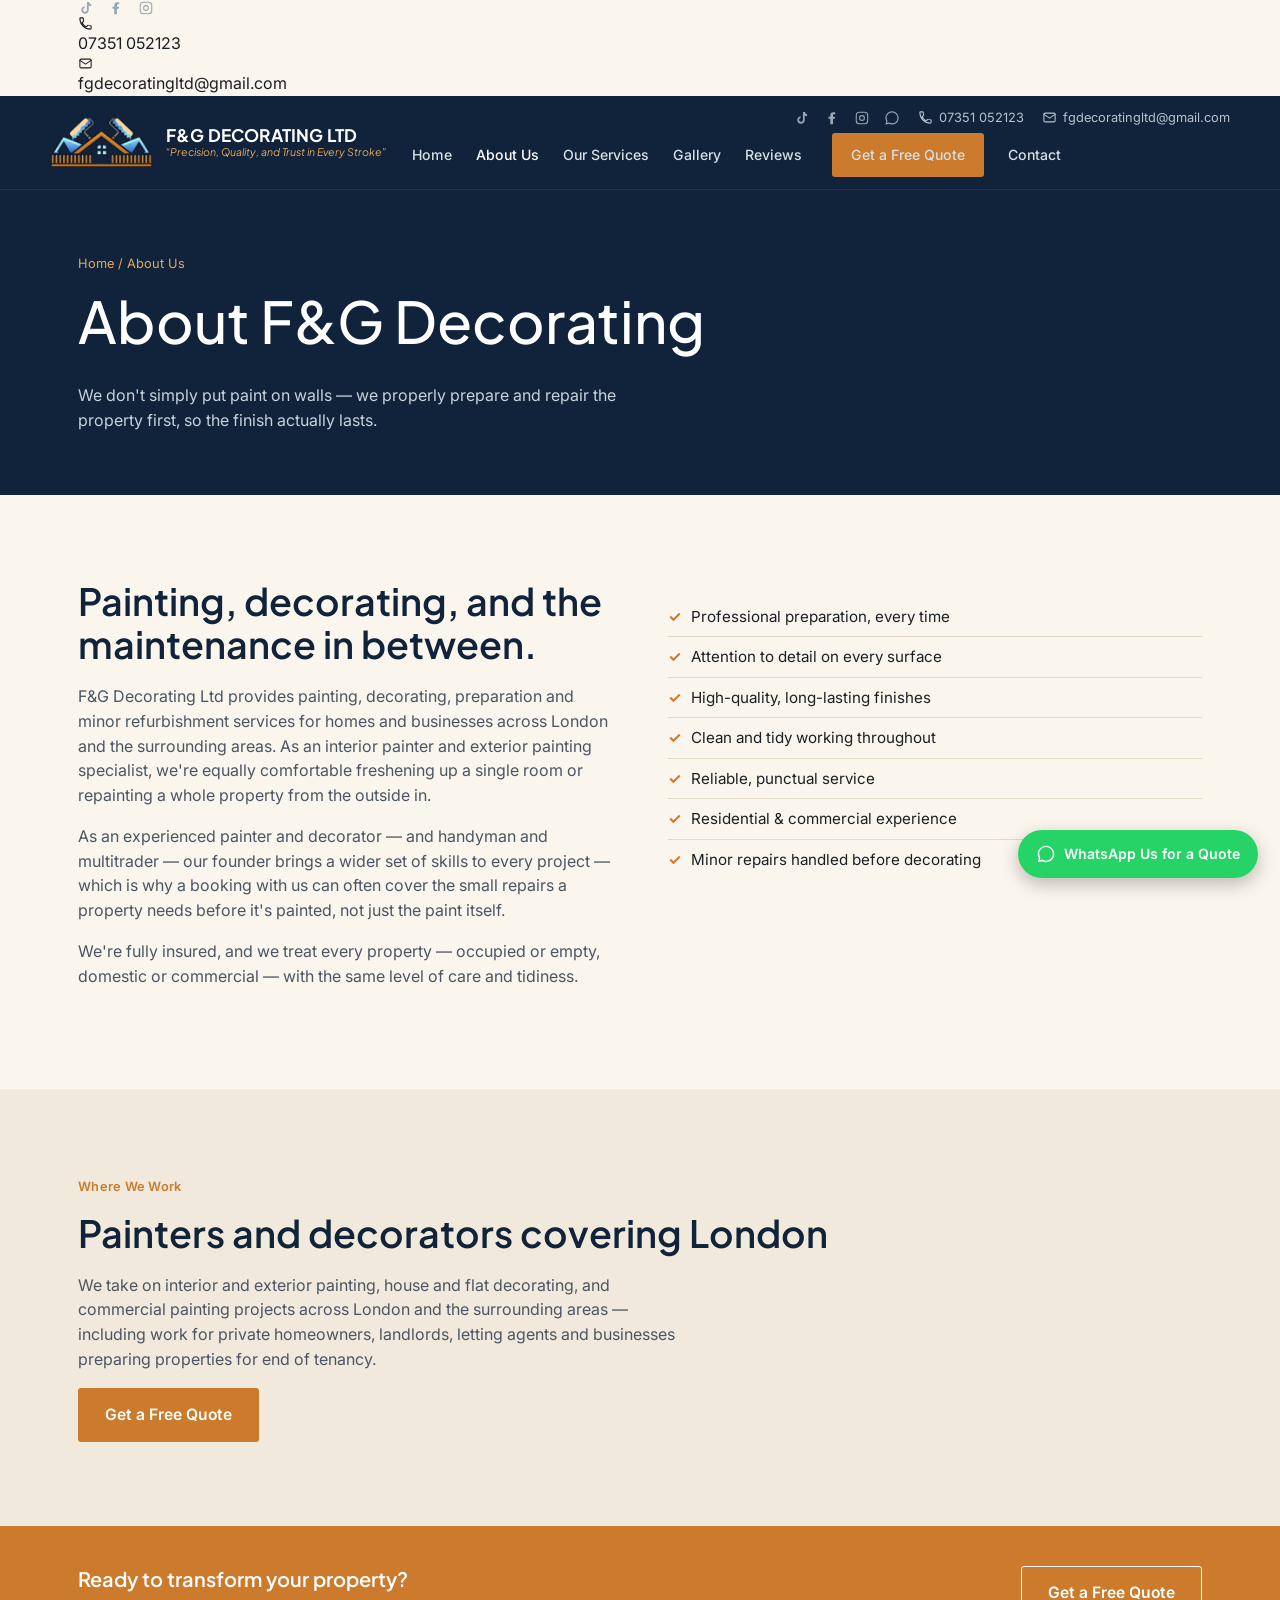
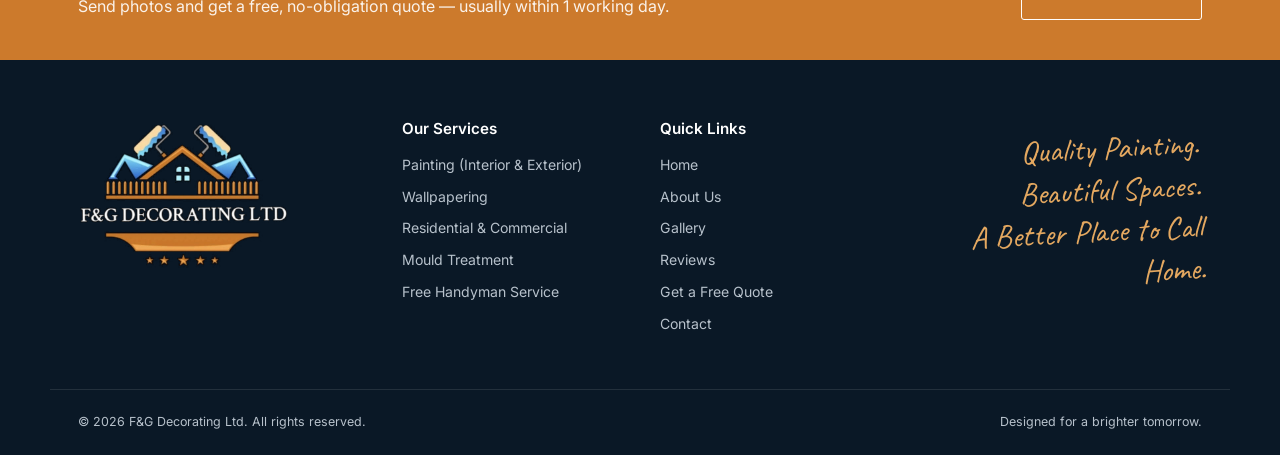
==== about.html @ 0f72faf6 "Add F&G Decorating Ltd website" ====
<!DOCTYPE html>
<html lang="en">
<head>
<meta charset="UTF-8">
<meta name="viewport" content="width=device-width, initial-scale=1.0">
<title>About Us | F&amp;G Decorating Ltd</title>
<meta name="description" content="About F&G Decorating Ltd — experienced painters, decorators and handymen serving London and surrounding areas.">
<link rel="preconnect" href="https://fonts.googleapis.com">
<link href="https://fonts.googleapis.com/css2?family=Plus+Jakarta+Sans:ital,wght@0,400;0,500;0,600;0,700;1,400;1,500;1,600&family=Inter:wght@400;500;600;700&family=Caveat:wght@600;700&display=swap" rel="stylesheet">
<link rel="stylesheet" href="styles.css">
</head>
<body>
<div class="utility-bar">
  <div class="container utility-inner">
    <div class="utility-icons">
      <a href="https://www.tiktok.com/@fg.decorating.ltd" target="_blank" rel="noopener" aria-label="TikTok" title="TikTok"><svg viewBox="0 0 24 24" fill="currentColor" width="16" height="16"><path d="M16.6 3c.3 1.7 1.4 3.1 3.1 3.6v2.7c-1.3 0-2.5-.4-3.6-1v6.6c0 3.1-2.5 5.6-5.6 5.6S4.9 18 4.9 14.9c0-2.9 2.2-5.3 5-5.6v2.8c-1.3.3-2.3 1.5-2.3 2.8 0 1.6 1.3 2.9 2.9 2.9s2.9-1.3 2.9-2.9V3h3.2z"/></svg></a>
      <a href="#" target="_blank" rel="noopener" aria-label="Facebook" title="Facebook"><svg viewBox="0 0 24 24" fill="currentColor" width="16" height="16"><path d="M13.5 21.5v-8.2h2.7l.4-3.2h-3.1V8c0-.9.3-1.6 1.7-1.6h1.6V3.6C16.1 3.5 15 3.4 13.8 3.4c-2.6 0-4.4 1.6-4.4 4.6v2.1H6.7v3.2h2.7v8.2h4.1z"/></svg></a>
      <a href="#" target="_blank" rel="noopener" aria-label="Instagram" title="Instagram"><svg viewBox="0 0 24 24" fill="none" stroke="currentColor" stroke-width="1.6" width="16" height="16"><rect x="3.4" y="3.4" width="17.2" height="17.2" rx="4.5"/><circle cx="12" cy="12" r="3.6"/><circle cx="17.1" cy="6.9" r="0.6" fill="currentColor" stroke="none"/></svg></a>
    </div>
    <div class="utility-contact">
      <a href="tel:07351052123"><svg viewBox="0 0 24 24" fill="none" stroke="currentColor" stroke-width="1.7" stroke-linecap="round" stroke-linejoin="round" width="15" height="15"><path d="M6.6 10.8c1.4 2.8 3.8 5.2 6.6 6.6l2.2-2.2c.3-.3.7-.4 1-.2 1.1.4 2.3.6 3.6.6.6 0 1 .4 1 1V20c0 .6-.4 1-1 1C10.6 21 3 13.4 3 4c0-.6.4-1 1-1h3.4c.6 0 1 .4 1 1 0 1.3.2 2.5.6 3.6.1.3 0 .7-.2 1L6.6 10.8z"/></svg> 07351 052123</a>
      <a href="mailto:fgdecoratingltd@gmail.com"><span class="u-email"><svg viewBox="0 0 24 24" fill="none" stroke="currentColor" stroke-width="1.7" stroke-linecap="round" stroke-linejoin="round" width="15" height="15"><rect x="3" y="5" width="18" height="14" rx="2"/><path d="M3 7l9 6 9-6"/></svg> fgdecoratingltd@gmail.com</span></a>
    </div>
  </div>
</div>
<header class="site-header">
  <div class="container header-grid">
    <a href="index.html" class="logo-block">
      <img src="assets/fg-logo-icon.png" alt="F&amp;G Decorating Ltd" style="height:52px;width:auto;">
      <span class="logo-text"><strong>F&amp;G DECORATING LTD</strong><span>&ldquo;Precision, Quality, and Trust in Every Stroke&rdquo;</span></span>
    </a>
    <div class="header-contact-row">
      <div class="utility-icons">
        <a href="https://www.tiktok.com/@fg.decorating.ltd" target="_blank" rel="noopener" aria-label="TikTok" title="TikTok"><svg viewBox="0 0 24 24" fill="currentColor" width="16" height="16"><path d="M16.6 3c.3 1.7 1.4 3.1 3.1 3.6v2.7c-1.3 0-2.5-.4-3.6-1v6.6c0 3.1-2.5 5.6-5.6 5.6S4.9 18 4.9 14.9c0-2.9 2.2-5.3 5-5.6v2.8c-1.3.3-2.3 1.5-2.3 2.8 0 1.6 1.3 2.9 2.9 2.9s2.9-1.3 2.9-2.9V3h3.2z"/></svg></a>
        <a href="#" target="_blank" rel="noopener" aria-label="Facebook" title="Facebook"><svg viewBox="0 0 24 24" fill="currentColor" width="16" height="16"><path d="M13.5 21.5v-8.2h2.7l.4-3.2h-3.1V8c0-.9.3-1.6 1.7-1.6h1.6V3.6C16.1 3.5 15 3.4 13.8 3.4c-2.6 0-4.4 1.6-4.4 4.6v2.1H6.7v3.2h2.7v8.2h4.1z"/></svg></a>
        <a href="#" target="_blank" rel="noopener" aria-label="Instagram" title="Instagram"><svg viewBox="0 0 24 24" fill="none" stroke="currentColor" stroke-width="1.6" width="16" height="16"><rect x="3.4" y="3.4" width="17.2" height="17.2" rx="4.5"/><circle cx="12" cy="12" r="3.6"/><circle cx="17.1" cy="6.9" r="0.6" fill="currentColor" stroke="none"/></svg></a>
        <a href="https://wa.me/447351052123" target="_blank" rel="noopener" aria-label="WhatsApp" title="WhatsApp"><svg viewBox="0 0 24 24" fill="currentColor" width="16" height="16"><path d="M12.04 2C6.58 2 2.13 6.45 2.13 11.91c0 1.75.46 3.45 1.32 4.95L2 22l5.29-1.39a9.9 9.9 0 0 0 4.75 1.21h.01c5.46 0 9.9-4.45 9.9-9.91C21.96 6.45 17.5 2 12.04 2zm0 18.03h-.01a8.2 8.2 0 0 1-4.19-1.15l-.3-.18-3.12.82.84-3.04-.2-.31a8.15 8.15 0 0 1-1.26-4.36c0-4.52 3.68-8.2 8.24-8.2 2.2 0 4.27.86 5.82 2.42a8.15 8.15 0 0 1 2.41 5.79c0 4.52-3.68 8.21-8.23 8.21z"/></svg></a>
      </div>
      <a class="utility-phone" href="tel:07351052123"><svg viewBox="0 0 24 24" fill="none" stroke="currentColor" stroke-width="1.7" stroke-linecap="round" stroke-linejoin="round" width="15" height="15"><path d="M6.6 10.8c1.4 2.8 3.8 5.2 6.6 6.6l2.2-2.2c.3-.3.7-.4 1-.2 1.1.4 2.3.6 3.6.6.6 0 1 .4 1 1V20c0 .6-.4 1-1 1C10.6 21 3 13.4 3 4c0-.6.4-1 1-1h3.4c.6 0 1 .4 1 1 0 1.3.2 2.5.6 3.6.1.3 0 .7-.2 1L6.6 10.8z"/></svg><span class="phone-text">07351 052123</span></a>
      <a class="utility-email" href="mailto:fgdecoratingltd@gmail.com"><svg viewBox="0 0 24 24" fill="none" stroke="currentColor" stroke-width="1.7" stroke-linecap="round" stroke-linejoin="round" width="15" height="15"><rect x="3" y="5" width="18" height="14" rx="2"/><path d="M3 7l9 6 9-6"/></svg> fgdecoratingltd@gmail.com</a>
    </div>
    <div class="header-nav-row">
      <nav class="main-nav"><a href="index.html">Home</a>
<a href="about.html" class="active">About Us</a>
<a href="services.html">Our Services</a>
<a href="gallery.html">Gallery</a>
<a href="reviews.html">Reviews</a>
<a href="quote.html" class="btn btn--gold btn--sm" style="margin-left:6px;">Get a Free Quote</a>
<a href="contact.html">Contact</a>
</nav>
      <button class="nav-toggle" aria-label="Open menu">&#9776;</button>
    </div>
  </div>
</header>

<section class="page-hero">
  <div class="container">
    <div class="breadcrumb">Home / About Us</div>
    <h1 style="color:#fff;">About F&amp;G Decorating</h1>
    <p>We don't simply put paint on walls — we properly prepare and repair the property first, so the finish actually lasts.</p>
  </div>
</section>

<section class="section">
  <div class="container two-col">
    <div>
      <h2>Painting, decorating, and the maintenance in between.</h2>
      <p>F&amp;G Decorating Ltd provides painting, decorating, preparation and minor refurbishment services for homes and businesses across London and the surrounding areas. As an interior painter and exterior painting specialist, we're equally comfortable freshening up a single room or repainting a whole property from the outside in.</p>
      <p>As an experienced painter and decorator — and handyman and multitrader — our founder brings a wider set of skills to every project — which is why a booking with us can often cover the small repairs a property needs before it's painted, not just the paint itself.</p>
      <p>We're fully insured, and we treat every property — occupied or empty, domestic or commercial — with the same level of care and tidiness.</p>
    </div>
    <ul class="check-list">
      <li>Professional preparation, every time</li>
      <li>Attention to detail on every surface</li>
      <li>High-quality, long-lasting finishes</li>
      <li>Clean and tidy working throughout</li>
      <li>Reliable, punctual service</li>
      <li>Residential &amp; commercial experience</li>
      <li>Minor repairs handled before decorating</li>
    </ul>
  </div>
</section>

<section class="section section--dim">
  <div class="container">
    <div class="eyebrow-tag">Where We Work</div>
    <h2>Painters and decorators covering London</h2>
    <p>We take on interior and exterior painting, house and flat decorating, and commercial painting projects across London and the surrounding areas — including work for private homeowners, landlords, letting agents and businesses preparing properties for end of tenancy.</p>
    <a href="quote.html" class="btn btn--gold">Get a Free Quote</a>
  </div>
</section>
<section class="cta-banner">
  <div class="container cta-banner-inner">
    <div>
      <h3>Ready to transform your property?</h3>
      <p>Send photos and get a free, no-obligation quote — usually within 1 working day.</p>
    </div>
    <a href="quote.html" class="btn btn--outline-light" style="border-color:#fff;color:#fff;">Get a Free Quote</a>
  </div>
</section><footer class="site-footer">
  <div class="container footer-grid">
    <div>
      <img src="assets/fg-logo.png" alt="F&amp;G Decorating Ltd" style="height:150px;width:auto;margin-bottom:6px;">
    </div>
    <div><h4>Our Services</h4><ul>
      <li><a href="painting.html">Painting (Interior &amp; Exterior)</a></li>
      <li><a href="wallpapering.html">Wallpapering</a></li>
      <li><a href="residential-commercial.html">Residential &amp; Commercial</a></li>
      <li><a href="mould-treatment.html">Mould Treatment</a></li>
      <li><a href="handyman.html">Free Handyman Service</a></li>
    </ul></div>
    <div><h4>Quick Links</h4><ul>
      <li><a href="index.html">Home</a></li><li><a href="about.html">About Us</a></li>
      <li><a href="gallery.html">Gallery</a></li><li><a href="reviews.html">Reviews</a></li>
      <li><a href="quote.html">Get a Free Quote</a></li><li><a href="contact.html">Contact</a></li>
    </ul></div>
    <div class="footer-script">Quality Painting.<br>Beautiful Spaces.<br>A Better Place to Call Home.</div>
  </div>
  <div class="container footer-bottom">
    <span>&copy; 2026 F&amp;G Decorating Ltd. All rights reserved.</span>
    <span>Designed for a brighter tomorrow.</span>
  </div>
</footer>
<a class="whatsapp-float" href="https://wa.me/447351052123" target="_blank" rel="noopener" aria-label="WhatsApp us for a quote">
  <svg viewBox="0 0 24 24" fill="currentColor" width="20" height="20"><path d="M12.04 2C6.58 2 2.13 6.45 2.13 11.91c0 1.75.46 3.45 1.32 4.95L2 22l5.29-1.39a9.9 9.9 0 0 0 4.75 1.21h.01c5.46 0 9.9-4.45 9.9-9.91C21.96 6.45 17.5 2 12.04 2zm0 18.03h-.01a8.2 8.2 0 0 1-4.19-1.15l-.3-.18-3.12.82.84-3.04-.2-.31a8.15 8.15 0 0 1-1.26-4.36c0-4.52 3.68-8.2 8.24-8.2 2.2 0 4.27.86 5.82 2.42a8.15 8.15 0 0 1 2.41 5.79c0 4.52-3.68 8.21-8.23 8.21z"/></svg>
  WhatsApp Us for a Quote
</a>
<div class="popup-overlay" id="popup-overlay">
  <div class="popup-card">
    <button class="popup-close" id="popup-close" aria-label="Close">&times;</button>
    <div id="popup-form-wrap">
      <h3>Still thinking it over?</h3>
      <p class="popup-sub">Leave your details and we'll get back to you with a free, no-obligation quote — usually within 1 working day.</p>
      <form id="popup-form" action="https://formspree.io/f/YOUR_FORM_ID" method="POST">
        <div class="popup-field">
          <label for="popup-name">Full name</label>
          <input type="text" id="popup-name" name="name" required>
        </div>
        <div class="popup-field">
          <label for="popup-contact">Phone or email</label>
          <input type="text" id="popup-contact" name="contact" required>
        </div>
        <div class="popup-field">
          <label for="popup-message">What do you need done? (optional)</label>
          <textarea id="popup-message" name="message" placeholder="e.g. full house repaint, flat in N7"></textarea>
        </div>
        <input type="hidden" name="_subject" value="New enquiry from website popup — F&amp;G Decorating">
        <button type="submit" class="btn btn--gold btn--block">Send &amp; Get My Quote</button>
        <p class="popup-note">Sent straight to fgdecoratingltd@gmail.com. We'll never share your details with third parties.</p>
      </form>
    </div>
    <div class="popup-success" id="popup-success">
      <h3>Thanks — got it!</h3>
      <p>Your details have been sent to F&amp;G Decorating. We'll be in touch shortly, usually within 1 working day.</p>
    </div>
  </div>
</div>
<script src="script.js"></script>
</body>
</html>
---- styles.css ----
/* ============================================================
   F&G Decorating Ltd — Design System
   Palette: deep navy, warm cream, brushed gold, slate blue
   Display type: Fraunces (crafted, warm serif)
   Body/UI type: Work Sans
   ============================================================ */

:root {
  --navy: #10233A;
  --navy-deep: #0A1826;
  --cream: #FAF6EE;
  --cream-dim: #F1EADC;
  --gold: #CC7A2C;
  --gold-light: #E4A860;
  --blue: #3E6E92;
  --charcoal: #1B1F26;
  --ink-soft: #4B5563;
  --line: #E2D9C6;
  --white: #FFFFFF;

  --font-display: "Plus Jakarta Sans", -apple-system, BlinkMacSystemFont, sans-serif;
  --font-body: "Inter", -apple-system, BlinkMacSystemFont, sans-serif;

  --radius-sm: 3px;
  --radius-md: 6px;
  --max-w: 1180px;
}

* { box-sizing: border-box; }
html { scroll-behavior: smooth; overflow-x: hidden; }

body {
  margin: 0;
  font-family: var(--font-body);
  color: var(--charcoal);
  background: var(--cream);
  line-height: 1.55;
  -webkit-font-smoothing: antialiased;
  overflow-x: hidden;
  max-width: 100vw;
}

img, svg { max-width: 100%; display: block; }

a { color: inherit; text-decoration: none; }

h1, h2, h3, h4 {
  font-family: var(--font-display);
  font-weight: 600;
  color: var(--navy);
  margin: 0 0 0.5em;
  line-height: 1.15;
}

h1 { font-size: clamp(2.4rem, 5vw, 3.6rem); font-weight: 500; }
h2 { font-size: clamp(1.7rem, 3vw, 2.35rem); }
h3 { font-size: 1.25rem; }

p { margin: 0 0 1em; color: var(--ink-soft); max-width: 62ch; }

.container {
  max-width: var(--max-w);
  margin: 0 auto;
  padding: 0 28px;
}

.section {
  padding: 84px 0;
}

.section--tight { padding: 56px 0; }

.section--navy {
  background: var(--navy);
  color: var(--cream);
}
.section--navy h2, .section--navy h3 { color: var(--white); }
.section--navy p { color: #C8D2DC; }

.section--dim { background: var(--cream-dim); }

.eyebrow-tag {
  display: inline-flex;
  align-items: center;
  gap: 8px;
  font-size: 0.8rem;
  letter-spacing: 0.02em;
  color: var(--gold);
  font-weight: 600;
  margin-bottom: 14px;
}

/* ---------- Buttons ---------- */
.btn {
  display: inline-flex;
  align-items: center;
  gap: 10px;
  padding: 14px 26px;
  border-radius: var(--radius-sm);
  font-family: var(--font-body);
  font-weight: 600;
  font-size: 0.98rem;
  border: 1.5px solid transparent;
  cursor: pointer;
  transition: transform 0.15s ease, background 0.2s ease, border-color 0.2s ease;
}
.btn:hover { transform: translateY(-1px); }

.btn--gold {
  background: var(--gold);
  color: var(--white);
}
.btn--gold:hover { background: #b8691f; }

.btn--outline-light {
  border-color: rgba(255,255,255,0.4);
  color: var(--white);
}
.btn--outline-light:hover { border-color: #fff; background: rgba(255,255,255,0.08); }

.btn--outline-dark {
  border-color: var(--navy);
  color: var(--navy);
}
.btn--outline-dark:hover { background: var(--navy); color: var(--white); }

.btn--block { width: 100%; justify-content: center; }
.btn--sm { padding: 10px 18px; font-size: 0.88rem; }

/* ---------- Header ---------- */
.site-header {
  position: sticky;
  top: 0;
  z-index: 50;
  background: var(--navy);
  border-bottom: 1px solid rgba(255,255,255,0.08);
}

.header-grid {
  display: grid;
  grid-template-columns: auto minmax(0, 1fr);
  grid-template-areas:
    "logo    contact"
    "logo    navrow";
  column-gap: 26px;
  row-gap: 6px;
  align-items: center;
  padding: 12px 0;
}
.header-grid .logo-block { grid-area: logo; }
.header-contact-row {
  grid-area: contact;
  display: flex;
  align-items: center;
  justify-content: flex-end;
  gap: 18px;
  flex-wrap: wrap;
  row-gap: 6px;
  min-width: 0;
}
.header-nav-row {
  grid-area: navrow;
  display: flex;
  align-items: center;
  justify-content: space-between;
  gap: 20px;
  min-width: 0;
}
.utility-icons {
  display: flex;
  align-items: center;
  gap: 14px;
  flex-shrink: 0;
}
.utility-icons a {
  color: #9AA6B1;
  display: flex;
  align-items: center;
  justify-content: center;
  padding: 10px;
  margin: -10px;
  min-width: 36px;
  min-height: 36px;
}
.utility-icons a:hover { color: var(--gold-light); }
.utility-phone, .utility-email {
  display: flex;
  align-items: center;
  gap: 6px;
  color: #B7C1CB;
  font-size: 0.8rem;
  white-space: nowrap;
  flex-shrink: 0;
}
.utility-phone:hover, .utility-email:hover { color: var(--gold-light); }

.logo-block {
  display: flex;
  align-items: center;
  gap: 12px;
  color: var(--white);
}
.logo-mark {
  width: 42px; height: 42px; flex-shrink: 0;
}
.logo-text {
  display: flex;
  flex-direction: column;
  line-height: 1.15;
}
.logo-text strong {
  font-family: var(--font-display);
  font-size: 1.08rem;
  letter-spacing: 0.01em;
}
@media (max-width: 480px) {
  .logo-text strong { white-space: normal; line-height: 1.2; }
}
.logo-text span {
  font-size: 0.66rem;
  color: var(--gold-light);
  font-style: italic;
  font-family: var(--font-display);
}

.main-nav {
  display: flex;
  align-items: center;
  gap: 24px;
}
.main-nav a {
  color: #D7DEE5;
  font-size: 0.88rem;
  font-weight: 500;
  white-space: nowrap;
}
.main-nav a:hover, .main-nav a.active { color: var(--white); }

.nav-toggle {
  display: none;
  background: none;
  border: none;
  color: var(--white);
  font-size: 1.6rem;
  cursor: pointer;
  line-height: 1;
}

/* ---- Mobile header: icons/phone/email become their own full-width
       row directly under the logo, nav collapses to a hamburger ---- */
@media (max-width: 900px) {
  .header-grid {
    grid-template-columns: 1fr auto;
    grid-template-areas:
      "logo    navrow"
      "contact contact";
    row-gap: 12px;
  }
  .header-nav-row { justify-content: flex-end; }
  .header-contact-row {
    justify-content: center;
    gap: 22px;
    padding-top: 12px;
    border-top: 1px solid rgba(255,255,255,0.1);
  }
  .main-nav { display: none; }
  .nav-toggle { display: block; }
  .main-nav.open {
    display: flex;
    flex-direction: column;
    position: absolute;
    top: 100%; left: 0; right: 0;
    background: var(--navy);
    padding: 18px 28px 26px;
    gap: 16px;
    border-bottom: 1px solid rgba(255,255,255,0.1);
  }
}
@media (max-width: 480px) {
  .header-contact-row { gap: 14px 18px; }
  .utility-email { display: none; }
}
@media (max-width: 400px) {
  .logo-text strong { font-size: 0.9rem; }
  .logo-text span { font-size: 0.58rem; }
  .logo-block img { height: 40px !important; }
}

/* ---------- Hero ---------- */
.hero {
  background: var(--navy);
  color: var(--white);
  position: relative;
  overflow: hidden;
}
.hero--photo {
  background-image: url('assets/hero-bg.jpg');
  background-size: cover;
  background-position: center 40%;
  min-height: 640px;
  display: flex;
  align-items: center;
}
.hero--photo > .container { width: 100%; }
.hero--photo::before {
  content: "";
  position: absolute;
  inset: 0;
  background:
    linear-gradient(100deg, rgba(10,24,38,0.94) 0%, rgba(10,24,38,0.82) 38%, rgba(10,24,38,0.42) 68%, rgba(10,24,38,0.2) 100%),
    linear-gradient(0deg, rgba(10,24,38,0.55), transparent 55%);
  z-index: 0;
}
.hero-content {
  position: relative;
  z-index: 1;
  padding: 64px 0;
  max-width: 680px;
}
.hero-quote-strip {
  display: inline-flex;
  align-items: center;
  gap: 10px;
  margin-top: 26px;
  padding: 10px 18px;
  background: rgba(255,255,255,0.08);
  border: 1px solid rgba(255,255,255,0.18);
  border-radius: 40px;
  font-family: var(--font-display);
  font-style: italic;
  color: var(--gold-light);
  font-size: 0.92rem;
}
@media (max-width: 860px) {
  .hero--photo { min-height: 560px; background-position: center 30%; }
  .hero-content { padding: 44px 0; max-width: 100%; }
}
.hero-grid {
  display: grid;
  grid-template-columns: 1.1fr 0.9fr;
  gap: 48px;
  align-items: center;
  padding-top: 72px;
  padding-bottom: 64px;
}
@media (max-width: 860px) {
  .hero-grid { grid-template-columns: 1fr; padding-top: 48px; padding-bottom: 48px; }
}
.hero-tagline {
  font-family: var(--font-display);
  font-style: italic;
  color: var(--gold-light);
  font-size: 1.15rem;
  margin-top: 18px;
}

.brush-tag {
  position: absolute;
  top: 18px;
  right: 6px;
  width: 178px;
  transform: rotate(-7deg);
  filter: drop-shadow(0 8px 14px rgba(0,0,0,0.3));
  z-index: 2;
}
.brush-tag-text {
  position: absolute;
  inset: 0;
  display: flex;
  flex-direction: column;
  align-items: center;
  justify-content: center;
  text-align: center;
  padding: 10px 16px 0;
  color: #fff;
}
.brush-tag-text .line {
  font-family: var(--font-display);
  font-style: italic;
  font-size: 0.78rem;
  line-height: 1.25;
}
.brush-tag-text .stars {
  color: var(--navy-deep);
  font-size: 0.68rem;
  margin-top: 4px;
  letter-spacing: 1px;
}
@media (max-width: 860px) { .brush-tag { display: none; } }

.hero-photo {
  position: relative;
  border-radius: var(--radius-md);
  overflow: hidden;
  height: 380px;
  background:
    repeating-linear-gradient(135deg, rgba(255,255,255,0.05) 0 2px, transparent 2px 14px),
    linear-gradient(160deg, #223A54, #16283C 60%, #0F1E2E);
  display: flex;
  align-items: center;
  justify-content: center;
  border: 1px solid rgba(255,255,255,0.1);
}
.hero-photo img {
  width: 100%;
  height: 100%;
  object-fit: cover;
  display: block;
}
.hero-photo .placeholder-label {
  color: rgba(255,255,255,0.55);
  font-size: 0.82rem;
  letter-spacing: 0.03em;
  text-align: center;
  padding: 0 30px;
}
.hero-photo .placeholder-label strong {
  display: block;
  color: rgba(255,255,255,0.85);
  font-family: var(--font-display);
  font-size: 1.1rem;
  margin-bottom: 6px;
  font-weight: 500;
}
@media (max-width: 860px) {
  .hero-photo { height: 200px; margin-top: 8px; }
}

.hero-trust {
  display: grid;
  grid-template-columns: repeat(2, minmax(0, 1fr));
  column-gap: 32px;
  row-gap: 18px;
  margin-top: 36px;
  padding-top: 28px;
  border-top: 1px solid rgba(255,255,255,0.15);
  max-width: 420px;
}
.trust-item {
  display: flex;
  align-items: center;
  gap: 10px;
  font-size: 0.78rem;
  color: #D7DEE5;
  font-weight: 500;
  line-height: 1.3;
}
@media (max-width: 480px) {
  .hero-trust { grid-template-columns: 1fr; max-width: none; }
}
.trust-item .trust-icon {
  width: 34px; height: 34px;
  flex-shrink: 0;
  border-radius: 50%;
  border: 1.4px solid var(--gold);
  color: var(--gold-light);
  display: flex;
  align-items: center;
  justify-content: center;
}
.trust-item .trust-icon svg { width: 16px; height: 16px; }

/* ---------- Cards ---------- */
.card-grid {
  display: grid;
  grid-template-columns: repeat(4, 1fr);
  gap: 20px;
  margin-top: 40px;
}
@media (max-width: 980px) { .card-grid { grid-template-columns: repeat(2, 1fr); } }
@media (max-width: 560px) { .card-grid { grid-template-columns: 1fr; } }

.service-card {
  background: var(--white);
  border: 1px solid var(--line);
  padding: 26px 22px;
  border-radius: var(--radius-md);
  display: flex;
  flex-direction: column;
  gap: 4px;
  transition: border-color 0.2s ease, transform 0.2s ease;
}
.service-card:hover { border-color: var(--gold); transform: translateY(-3px); }
.service-card .icon-badge {
  width: 52px; height: 52px;
  border-radius: 50%;
  background: var(--navy);
  color: var(--gold-light);
  display: flex;
  align-items: center;
  justify-content: center;
  margin-bottom: 14px;
}
.service-card .icon-badge svg { width: 24px; height: 24px; }
.service-card h3 { margin-bottom: 4px; font-size: 1.08rem; }
.service-card p { font-size: 0.88rem; margin-bottom: 0; }

/* ---------- Two column ---------- */
.two-col {
  display: grid;
  grid-template-columns: 1fr 1fr;
  gap: 56px;
  align-items: start;
}
@media (max-width: 860px) { .two-col { grid-template-columns: 1fr; gap: 32px; } }

.check-list { list-style: none; padding: 0; margin: 18px 0; }
.check-list li {
  display: flex;
  gap: 10px;
  padding: 8px 0;
  font-size: 0.95rem;
  color: var(--charcoal);
  border-bottom: 1px solid var(--line);
}
.check-list li:last-child { border-bottom: none; }
.check-list li::before {
  content: "✓";
  color: var(--gold);
  font-weight: 700;
  flex-shrink: 0;
}

/* ---------- Steps (genuine sequence) ---------- */
.steps {
  display: grid;
  grid-template-columns: repeat(6, 1fr);
  gap: 16px;
  margin-top: 40px;
  counter-reset: step;
}
@media (max-width: 980px) { .steps { grid-template-columns: repeat(3, 1fr); } }
@media (max-width: 620px) { .steps { grid-template-columns: 1fr; } }
.step {
  counter-increment: step;
  position: relative;
  padding: 24px 18px 18px;
  background: var(--white);
  border: 1px solid var(--line);
  border-radius: var(--radius-md);
}
.step::before {
  content: counter(step);
  font-family: var(--font-display);
  font-size: 1.6rem;
  color: var(--gold);
  display: block;
  margin-bottom: 10px;
}
.step h4 { font-size: 1rem; margin-bottom: 6px; }
.step p { font-size: 0.86rem; margin: 0; }

/* ---------- How It Works — timeline ---------- */
.timeline {
  position: relative;
  display: grid;
  grid-template-columns: repeat(6, 1fr);
  gap: 0;
  margin-top: 48px;
}
.timeline::before {
  content: "";
  position: absolute;
  top: 34px;
  left: 8%;
  right: 8%;
  height: 2px;
  background: repeating-linear-gradient(90deg, var(--line) 0 10px, transparent 10px 18px);
  z-index: 0;
}
.timeline-step {
  position: relative;
  z-index: 1;
  padding: 0 10px;
  text-align: center;
}
.timeline-step .tl-icon {
  width: 68px;
  height: 68px;
  margin: 0 auto 18px;
  border-radius: 50%;
  background: var(--white);
  border: 2px solid var(--gold);
  display: flex;
  align-items: center;
  justify-content: center;
  color: var(--gold);
  box-shadow: 0 6px 16px rgba(204,122,44,0.18);
  position: relative;
}
.timeline-step .tl-icon svg { width: 28px; height: 28px; }
.timeline-step .tl-num {
  position: absolute;
  top: -6px;
  right: -6px;
  width: 22px;
  height: 22px;
  border-radius: 50%;
  background: var(--navy);
  color: var(--white);
  font-size: 0.7rem;
  font-weight: 700;
  display: flex;
  align-items: center;
  justify-content: center;
  font-family: var(--font-display);
}
.timeline-step h4 { font-size: 0.95rem; margin-bottom: 6px; }
.timeline-step p { font-size: 0.82rem; margin: 0 auto; max-width: 26ch; }
@media (max-width: 980px) {
  .timeline { grid-template-columns: repeat(3, 1fr); row-gap: 40px; }
  .timeline::before { display: none; }
}
@media (max-width: 620px) {
  .timeline { grid-template-columns: 1fr; gap: 0; }
  .timeline-step { display: flex; align-items: flex-start; gap: 16px; text-align: left; padding: 0 4px 34px; }
  .timeline-step:last-child { padding-bottom: 0; }
  .timeline-step::after {
    content: "";
    position: absolute;
    left: 33px;
    top: 68px;
    bottom: -6px;
    width: 2px;
    background: repeating-linear-gradient(180deg, var(--line) 0 8px, transparent 8px 14px);
  }
  .timeline-step:last-child::after { display: none; }
  .timeline-step .tl-icon { margin: 0; flex-shrink: 0; }
  .timeline-step p { max-width: none; }
}

/* ---------- Mini photo strip (service pages) ---------- */
.mini-photo-row {
  display: grid;
  grid-template-columns: repeat(2, 1fr);
  gap: 16px;
  margin-top: 22px;
}
.mini-photo-row a {
  display: block;
  position: relative;
  border-radius: var(--radius-md);
  overflow: hidden;
  aspect-ratio: 4/3;
  border: 1px solid var(--line);
}
.mini-photo-row img {
  width: 100%;
  height: 100%;
  object-fit: cover;
  transition: transform 0.25s ease;
}
.mini-photo-row a:hover img { transform: scale(1.05); }
.mini-photo-row span {
  position: absolute;
  bottom: 0; left: 0; right: 0;
  background: linear-gradient(0deg, rgba(10,24,38,0.75), transparent);
  color: #fff;
  font-size: 0.78rem;
  font-weight: 600;
  padding: 24px 12px 10px;
}
@media (max-width: 540px) { .mini-photo-row { grid-template-columns: 1fr 1fr; gap: 10px; } }

/* ---------- Gallery ---------- */
.filter-row {
  display: flex;
  flex-wrap: wrap;
  gap: 10px;
  margin: 30px 0 8px;
}
.filter-pill {
  padding: 8px 16px;
  border-radius: 999px;
  border: 1px solid var(--line);
  font-size: 0.84rem;
  font-weight: 600;
  color: var(--ink-soft);
  background: var(--white);
  cursor: pointer;
}
.filter-pill.active, .filter-pill:hover {
  border-color: var(--navy);
  color: var(--navy);
}

.gallery-grid {
  display: grid;
  grid-template-columns: repeat(3, 1fr);
  gap: 16px;
  margin-top: 26px;
}
@media (max-width: 860px) { .gallery-grid { grid-template-columns: repeat(2, 1fr); } }
@media (max-width: 540px) { .gallery-grid { grid-template-columns: 1fr; } }

.gallery-tile {
  border-radius: var(--radius-md);
  position: relative;
  display: flex;
  flex-direction: column;
  cursor: default;
  overflow: hidden;
  border: 1px solid var(--line);
  background: var(--white);
}
.gallery-tile span {
  position: relative;
  color: var(--white);
  font-size: 0.82rem;
  font-weight: 600;
  background: rgba(10,24,38,0.55);
  padding: 5px 10px;
  border-radius: 3px;
}
.gallery-photo {
  position: relative;
  height: 260px;
  background: #EAEFF3;
  display: flex;
  align-items: center;
  justify-content: center;
  overflow: hidden;
}
.gallery-photo img {
  width: 100%;
  height: 100%;
  object-fit: cover;
  cursor: zoom-in;
  display: block;
  transition: transform 0.25s ease;
}
.gallery-photo:hover img { transform: scale(1.04); }
.gallery-tag {
  position: absolute;
  top: 12px;
  left: 12px;
  background: rgba(10,24,38,0.72);
  color: var(--white);
  font-size: 0.7rem;
  font-weight: 600;
  letter-spacing: 0.04em;
  text-transform: uppercase;
  padding: 5px 10px;
  border-radius: 20px;
}
.gallery-caption {
  padding: 12px 16px 16px;
  font-size: 0.86rem;
  color: var(--navy);
  font-weight: 600;
  line-height: 1.4;
}
.gallery-caption small {
  display: block;
  font-weight: 400;
  color: var(--text-muted, #5B6B7A);
  font-size: 0.78rem;
  margin-top: 3px;
}
@media (max-width: 540px) { .gallery-photo { height: 220px; } }

/* ---------- Lightbox ---------- */
.lightbox-overlay {
  position: fixed;
  inset: 0;
  background: rgba(8,16,26,0.88);
  display: none;
  align-items: center;
  justify-content: center;
  z-index: 300;
  padding: 24px;
}
.lightbox-overlay.open { display: flex; }
.lightbox-overlay img {
  max-width: 100%;
  max-height: 86vh;
  border-radius: 8px;
  box-shadow: 0 20px 60px rgba(0,0,0,0.5);
}
.lightbox-overlay .lightbox-caption {
  position: absolute;
  bottom: 24px;
  left: 0;
  right: 0;
  text-align: center;
  color: #fff;
  font-size: 0.9rem;
}
.lightbox-close {
  position: absolute;
  top: 18px;
  right: 24px;
  background: none;
  border: none;
  color: #fff;
  font-size: 2rem;
  line-height: 1;
  cursor: pointer;
}

/* ---------- Service detail modal (single-page build) ---------- */
.service-modal-overlay {
  position: fixed;
  inset: 0;
  background: rgba(8,16,26,0.78);
  display: none;
  align-items: flex-start;
  justify-content: center;
  z-index: 320;
  padding: 40px 20px;
  overflow-y: auto;
}
.service-modal-overlay.open { display: flex; }
.service-modal-card {
  background: var(--cream);
  border-radius: 10px;
  max-width: 760px;
  width: 100%;
  position: relative;
  padding: 44px 40px 48px;
  box-shadow: 0 30px 70px rgba(0,0,0,0.4);
}
.service-modal-close {
  position: absolute;
  top: 16px;
  right: 18px;
  background: var(--navy);
  color: #fff;
  border: none;
  width: 34px;
  height: 34px;
  border-radius: 50%;
  font-size: 1.3rem;
  line-height: 1;
  cursor: pointer;
}
.service-modal-card .eyebrow-tag { margin-top: 0; }
@media (max-width: 640px) {
  .service-modal-overlay { padding: 0; }
  .service-modal-card { border-radius: 0; min-height: 100vh; padding: 56px 20px 40px; }
}

/* ---------- Reviews ---------- */
.review-grid {
  display: grid;
  grid-template-columns: repeat(3, 1fr);
  gap: 20px;
  margin-top: 36px;
}
@media (max-width: 860px) { .review-grid { grid-template-columns: 1fr; } }
.review-card {
  background: var(--white);
  border: 1px solid var(--line);
  border-radius: var(--radius-md);
  padding: 24px;
}
.review-stars { color: var(--gold); letter-spacing: 2px; margin-bottom: 10px; }
.review-card p { font-size: 0.92rem; }
.review-name { font-weight: 600; color: var(--navy); font-size: 0.88rem; margin-top: 12px; }

/* ---------- Form ---------- */
.quote-shell {
  display: grid;
  grid-template-columns: 1.5fr 1fr;
  gap: 40px;
  align-items: start;
}
@media (max-width: 980px) { .quote-shell { grid-template-columns: 1fr; } }

.form-card {
  background: var(--white);
  border: 1px solid var(--line);
  border-radius: var(--radius-md);
  padding: 34px;
  box-shadow: 0 20px 50px rgba(16,35,58,0.08);
}

/* ---------- Quote wizard ---------- */
.wizard-progress {
  display: flex;
  align-items: flex-start;
  justify-content: space-between;
  margin-bottom: 36px;
  position: relative;
}
.wizard-progress::before {
  content: "";
  position: absolute;
  top: 19px;
  left: 6%;
  right: 6%;
  height: 2px;
  background: var(--line);
  z-index: 0;
}
.wizard-progress-fill {
  position: absolute;
  top: 19px;
  left: 6%;
  height: 2px;
  background: var(--gold);
  z-index: 0;
  transition: width 0.3s ease;
  width: 0%;
}
.wizard-progress-step {
  position: relative;
  z-index: 1;
  display: flex;
  flex-direction: column;
  align-items: center;
  gap: 8px;
  flex: 1;
  text-align: center;
}
.wizard-progress-step .wp-circle {
  width: 38px; height: 38px;
  border-radius: 50%;
  background: var(--white);
  border: 2px solid var(--line);
  color: var(--ink-soft);
  display: flex; align-items: center; justify-content: center;
  font-family: var(--font-display);
  font-weight: 700;
  font-size: 0.92rem;
  transition: all 0.2s ease;
}
.wizard-progress-step .wp-label {
  font-size: 0.72rem;
  color: var(--ink-soft);
  font-weight: 600;
  max-width: 11ch;
}
.wizard-progress-step.active .wp-circle,
.wizard-progress-step.done .wp-circle {
  border-color: var(--gold);
  background: var(--gold);
  color: #fff;
}
.wizard-progress-step.active .wp-label { color: var(--navy); }
.wizard-progress-step.done .wp-circle { background: var(--white); color: var(--gold); }

.wizard-step { display: none; }
.wizard-step.active { display: block; animation: wizardFade 0.25s ease; }
@keyframes wizardFade { from { opacity: 0; transform: translateY(6px); } to { opacity: 1; transform: translateY(0); } }

.wizard-nav {
  display: flex;
  justify-content: space-between;
  align-items: center;
  gap: 14px;
  margin-top: 28px;
  padding-top: 20px;
  border-top: 1px solid var(--line);
}
.wizard-nav .btn--ghost {
  background: none;
  border: 1px solid var(--line);
  color: var(--navy);
}
.wizard-nav .btn--ghost:hover { background: var(--cream); }
.wizard-nav .spacer { flex: 1; }

@media (max-width: 640px) {
  .wizard-progress-step .wp-label { display: none; }
  .wizard-progress-step .wp-circle { width: 32px; height: 32px; font-size: 0.82rem; }
  .wizard-progress::before, .wizard-progress-fill { top: 16px; }
}
.form-section-title {
  font-family: var(--font-display);
  color: var(--navy);
  font-size: 1.1rem;
  margin: 30px 0 14px;
  padding-bottom: 8px;
  border-bottom: 1px solid var(--line);
}
.form-section-title:first-child { margin-top: 0; }

.form-row {
  display: grid;
  grid-template-columns: repeat(3, 1fr);
  gap: 16px;
  margin-bottom: 16px;
}
.form-row--2 { grid-template-columns: repeat(2, 1fr); }
@media (max-width: 640px) { .form-row, .form-row--2 { grid-template-columns: 1fr; } }

.field label {
  display: block;
  font-size: 0.82rem;
  font-weight: 600;
  color: var(--navy);
  margin-bottom: 6px;
}
.field .req { color: var(--gold); }
.field input, .field select, .field textarea {
  width: 100%;
  padding: 11px 12px;
  border: 1px solid var(--line);
  border-radius: var(--radius-sm);
  font-family: var(--font-body);
  font-size: 0.92rem;
  background: var(--cream);
  color: var(--charcoal);
}
.field textarea { resize: vertical; min-height: 70px; }
.field input:focus, .field select:focus, .field textarea:focus {
  outline: 2px solid var(--blue);
  outline-offset: 1px;
  background: var(--white);
}

.checkbox-grid {
  display: grid;
  grid-template-columns: repeat(3, 1fr);
  gap: 10px;
}
@media (max-width: 640px) { .checkbox-grid { grid-template-columns: repeat(2, 1fr); } }
.checkbox-item {
  display: flex;
  align-items: center;
  gap: 8px;
  font-size: 0.88rem;
  color: var(--charcoal);
}
.checkbox-item input { width: auto; }

.upload-box {
  border: 1.5px dashed var(--line);
  border-radius: var(--radius-md);
  padding: 34px 20px;
  text-align: center;
  color: var(--ink-soft);
  font-size: 0.9rem;
  background: var(--cream);
  cursor: pointer;
}
.upload-box strong { color: var(--navy); display: block; margin-bottom: 4px; }
#photo-input { display: none; }
.thumb-row {
  display: flex;
  flex-wrap: wrap;
  gap: 8px;
  margin-top: 14px;
}
.thumb {
  width: 68px; height: 68px;
  border-radius: var(--radius-sm);
  background: var(--cream-dim);
  border: 1px solid var(--line);
  display: flex; align-items: center; justify-content: center;
  font-size: 0.62rem;
  color: var(--ink-soft);
  text-align: center;
  padding: 4px;
  overflow: hidden;
}
.thumb img { width: 100%; height: 100%; object-fit: cover; border-radius: 2px; }

.consent-line {
  display: flex;
  gap: 10px;
  align-items: flex-start;
  font-size: 0.8rem;
  color: var(--ink-soft);
  margin: 20px 0;
}
.consent-line input { margin-top: 3px; }

.confirmation-box {
  display: none;
  background: var(--navy);
  color: var(--white);
  padding: 30px;
  border-radius: var(--radius-md);
  text-align: center;
}
.confirmation-box.show { display: block; }
.confirmation-box .ref {
  font-family: var(--font-display);
  font-size: 1.6rem;
  color: var(--gold-light);
  margin: 10px 0;
}

.side-note {
  background: var(--cream-dim);
  border: 1px solid var(--line);
  border-radius: var(--radius-md);
  padding: 22px;
  margin-bottom: 18px;
}
.side-note h4 { margin-bottom: 8px; font-size: 0.98rem; }
.side-note p { font-size: 0.86rem; margin-bottom: 0; }

/* ---------- Sticky WhatsApp ---------- */
.whatsapp-float {
  position: fixed;
  bottom: 22px;
  right: 22px;
  z-index: 60;
  background: #25D366;
  color: var(--white);
  display: flex;
  align-items: center;
  gap: 8px;
  padding: 13px 18px;
  border-radius: 999px;
  font-weight: 600;
  font-size: 0.88rem;
  box-shadow: 0 6px 18px rgba(0,0,0,0.25);
}

/* ---------- FAQ ---------- */
.faq-item {
  border-bottom: 1px solid var(--line);
}
.faq-q {
  display: flex;
  justify-content: space-between;
  align-items: center;
  padding: 20px 0;
  cursor: pointer;
  font-weight: 600;
  color: var(--navy);
  font-family: var(--font-display);
  font-size: 1.05rem;
}
.faq-q .plus { font-size: 1.3rem; color: var(--gold); transition: transform 0.2s ease; }
.faq-item.open .faq-q .plus { transform: rotate(45deg); }
.faq-a {
  max-height: 0;
  overflow: hidden;
  transition: max-height 0.25s ease;
}
.faq-item.open .faq-a { max-height: 300px; }
.faq-a p { padding-bottom: 18px; }

/* ---------- Condition notice ---------- */
.notice {
  border-left: 3px solid var(--gold);
  background: var(--cream-dim);
  padding: 16px 20px;
  border-radius: 0 var(--radius-sm) var(--radius-sm) 0;
  font-size: 0.9rem;
  margin: 20px 0;
}
.notice strong { color: var(--navy); }

/* ---------- TikTok strip ---------- */
.tiktok-grid {
  display: grid;
  grid-template-columns: repeat(4, 1fr);
  gap: 14px;
  margin-top: 30px;
}
@media (max-width: 760px) { .tiktok-grid { grid-template-columns: repeat(2, 1fr); } }
.tiktok-tile {
  aspect-ratio: 9/16;
  background: var(--navy-deep);
  border-radius: var(--radius-md);
  border: 1px solid rgba(255,255,255,0.12);
  display: flex;
  align-items: flex-end;
  padding: 12px;
  color: var(--cream);
  font-size: 0.75rem;
  font-weight: 600;
}

/* ---------- Footer ---------- */
.site-footer {
  background: var(--navy-deep);
  color: #B7C1CB;
  padding: 60px 0 24px;
}
.footer-grid {
  display: grid;
  grid-template-columns: 1.3fr 1fr 1fr 1.3fr;
  gap: 40px;
  align-items: start;
}
@media (max-width: 860px) { .footer-grid { grid-template-columns: 1fr 1fr; } }
@media (max-width: 540px) { .footer-grid { grid-template-columns: 1fr; } }
.site-footer h4 {
  color: var(--white);
  font-size: 0.95rem;
  margin-bottom: 16px;
  font-family: var(--font-body);
  font-weight: 600;
}
.site-footer ul { list-style: none; padding: 0; margin: 0; }
.site-footer li { margin-bottom: 10px; font-size: 0.88rem; }
.site-footer a:hover { color: var(--gold-light); }
.footer-slogan {
  font-family: var(--font-display);
  font-style: italic;
  color: var(--gold-light);
  font-size: 1.1rem;
  margin-top: 14px;
}
.footer-script {
  font-family: "Caveat", cursive;
  color: var(--gold-light);
  font-size: 2rem;
  line-height: 1.3;
  text-align: right;
  transform: rotate(-3deg);
  padding-top: 10px;
}
@media (max-width: 860px) { .footer-script { text-align: left; transform: none; } }
.footer-bottom {
  margin-top: 44px;
  padding-top: 22px;
  border-top: 1px solid rgba(255,255,255,0.1);
  display: flex;
  justify-content: space-between;
  flex-wrap: wrap;
  gap: 10px;
  font-size: 0.78rem;
}

/* ---------- Page hero (inner pages) ---------- */
.page-hero {
  background: var(--navy);
  color: var(--white);
  padding: 64px 0 46px;
}
.page-hero p { color: #C8D2DC; max-width: 60ch; }
.breadcrumb {
  font-size: 0.8rem;
  color: var(--gold-light);
  margin-bottom: 14px;
}

.cta-banner {
  background: var(--gold);
  color: var(--white);
  padding: 40px 0;
}
.cta-banner-inner {
  display: flex;
  align-items: center;
  justify-content: space-between;
  gap: 24px;
  flex-wrap: wrap;
}
.cta-banner h3 { color: var(--white); margin: 0; }
.cta-banner p { color: rgba(255,255,255,0.9); margin: 4px 0 0; }

::selection { background: var(--gold); color: var(--white); }

.visually-hidden {
  position: absolute;
  width: 1px; height: 1px;
  overflow: hidden;
  clip: rect(0 0 0 0);
}

a:focus-visible, button:focus-visible, input:focus-visible, select:focus-visible, textarea:focus-visible {
  outline: 2px solid var(--gold);
  outline-offset: 2px;
}

@media (prefers-reduced-motion: reduce) {
  * { animation: none !important; transition: none !important; }
}

/* ---------- Exit-intent / timed popup ---------- */
.popup-overlay {
  display: none;
  position: fixed;
  inset: 0;
  background: rgba(10, 24, 38, 0.72);
  z-index: 200;
  align-items: center;
  justify-content: center;
  padding: 20px;
}
.popup-overlay.show { display: flex; }
.popup-card {
  position: relative;
  background: var(--cream);
  border-radius: var(--radius-md);
  max-width: 440px;
  width: 100%;
  padding: 36px 30px 30px;
  box-shadow: 0 20px 60px rgba(0,0,0,0.35);
}
.popup-close {
  position: absolute;
  top: 14px; right: 14px;
  width: 32px; height: 32px;
  border-radius: 50%;
  border: none;
  background: var(--cream-dim);
  color: var(--navy);
  font-size: 1.1rem;
  line-height: 1;
  cursor: pointer;
  display: flex;
  align-items: center;
  justify-content: center;
}
.popup-close:hover { background: var(--line); }
.popup-card h3 { margin-bottom: 6px; }
.popup-card p.popup-sub { font-size: 0.9rem; margin-bottom: 20px; }
.popup-field { margin-bottom: 14px; }
.popup-field label {
  display: block;
  font-size: 0.8rem;
  font-weight: 600;
  color: var(--navy);
  margin-bottom: 5px;
}
.popup-field input, .popup-field textarea {
  width: 100%;
  padding: 11px 12px;
  border: 1px solid var(--line);
  border-radius: var(--radius-sm);
  font-family: var(--font-body);
  font-size: 0.92rem;
  background: var(--white);
  color: var(--charcoal);
}
.popup-field textarea { min-height: 60px; resize: vertical; }
.popup-note {
  font-size: 0.74rem;
  color: var(--ink-soft);
  margin-top: 12px;
  margin-bottom: 0;
}
.popup-success {
  display: none;
  text-align: center;
  padding: 10px 0 4px;
}
.popup-success.show { display: block; }
.popup-success .ref {
  font-family: var(--font-display);
  font-size: 1.4rem;
  color: var(--gold);
  margin: 10px 0;
}
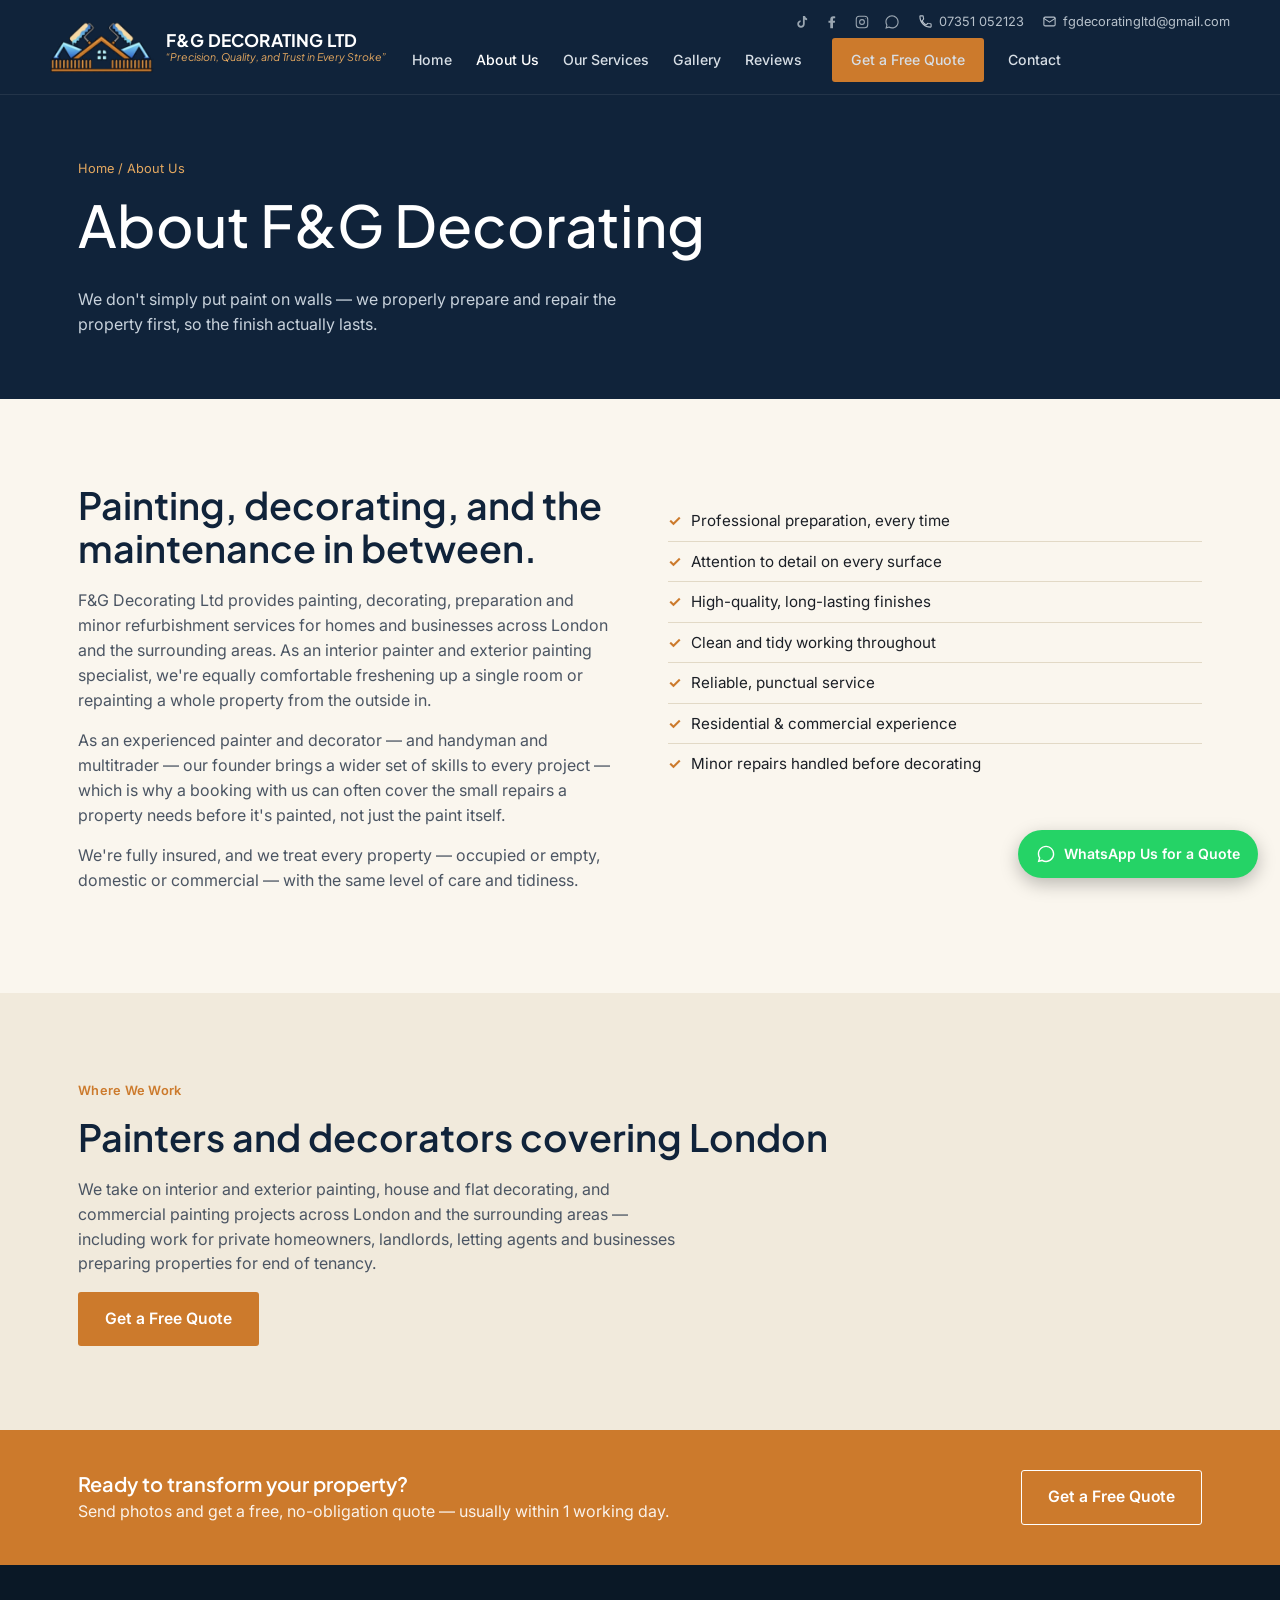
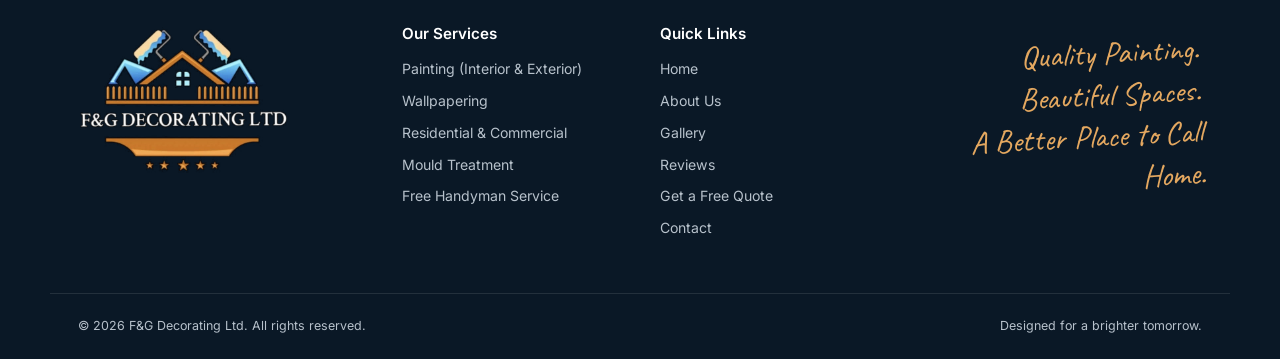
==== commit c3028ea9: "Remove broken duplicate top utility bar" ====
--- a/about.html
+++ b/about.html
@@ -10,19 +10,6 @@
 <link rel="stylesheet" href="styles.css">
 </head>
 <body>
-<div class="utility-bar">
-  <div class="container utility-inner">
-    <div class="utility-icons">
-      <a href="https://www.tiktok.com/@fg.decorating.ltd" target="_blank" rel="noopener" aria-label="TikTok" title="TikTok"><svg viewBox="0 0 24 24" fill="currentColor" width="16" height="16"><path d="M16.6 3c.3 1.7 1.4 3.1 3.1 3.6v2.7c-1.3 0-2.5-.4-3.6-1v6.6c0 3.1-2.5 5.6-5.6 5.6S4.9 18 4.9 14.9c0-2.9 2.2-5.3 5-5.6v2.8c-1.3.3-2.3 1.5-2.3 2.8 0 1.6 1.3 2.9 2.9 2.9s2.9-1.3 2.9-2.9V3h3.2z"/></svg></a>
-      <a href="#" target="_blank" rel="noopener" aria-label="Facebook" title="Facebook"><svg viewBox="0 0 24 24" fill="currentColor" width="16" height="16"><path d="M13.5 21.5v-8.2h2.7l.4-3.2h-3.1V8c0-.9.3-1.6 1.7-1.6h1.6V3.6C16.1 3.5 15 3.4 13.8 3.4c-2.6 0-4.4 1.6-4.4 4.6v2.1H6.7v3.2h2.7v8.2h4.1z"/></svg></a>
-      <a href="#" target="_blank" rel="noopener" aria-label="Instagram" title="Instagram"><svg viewBox="0 0 24 24" fill="none" stroke="currentColor" stroke-width="1.6" width="16" height="16"><rect x="3.4" y="3.4" width="17.2" height="17.2" rx="4.5"/><circle cx="12" cy="12" r="3.6"/><circle cx="17.1" cy="6.9" r="0.6" fill="currentColor" stroke="none"/></svg></a>
-    </div>
-    <div class="utility-contact">
-      <a href="tel:07351052123"><svg viewBox="0 0 24 24" fill="none" stroke="currentColor" stroke-width="1.7" stroke-linecap="round" stroke-linejoin="round" width="15" height="15"><path d="M6.6 10.8c1.4 2.8 3.8 5.2 6.6 6.6l2.2-2.2c.3-.3.7-.4 1-.2 1.1.4 2.3.6 3.6.6.6 0 1 .4 1 1V20c0 .6-.4 1-1 1C10.6 21 3 13.4 3 4c0-.6.4-1 1-1h3.4c.6 0 1 .4 1 1 0 1.3.2 2.5.6 3.6.1.3 0 .7-.2 1L6.6 10.8z"/></svg> 07351 052123</a>
-      <a href="mailto:fgdecoratingltd@gmail.com"><span class="u-email"><svg viewBox="0 0 24 24" fill="none" stroke="currentColor" stroke-width="1.7" stroke-linecap="round" stroke-linejoin="round" width="15" height="15"><rect x="3" y="5" width="18" height="14" rx="2"/><path d="M3 7l9 6 9-6"/></svg> fgdecoratingltd@gmail.com</span></a>
-    </div>
-  </div>
-</div>
 <header class="site-header">
   <div class="container header-grid">
     <a href="index.html" class="logo-block">
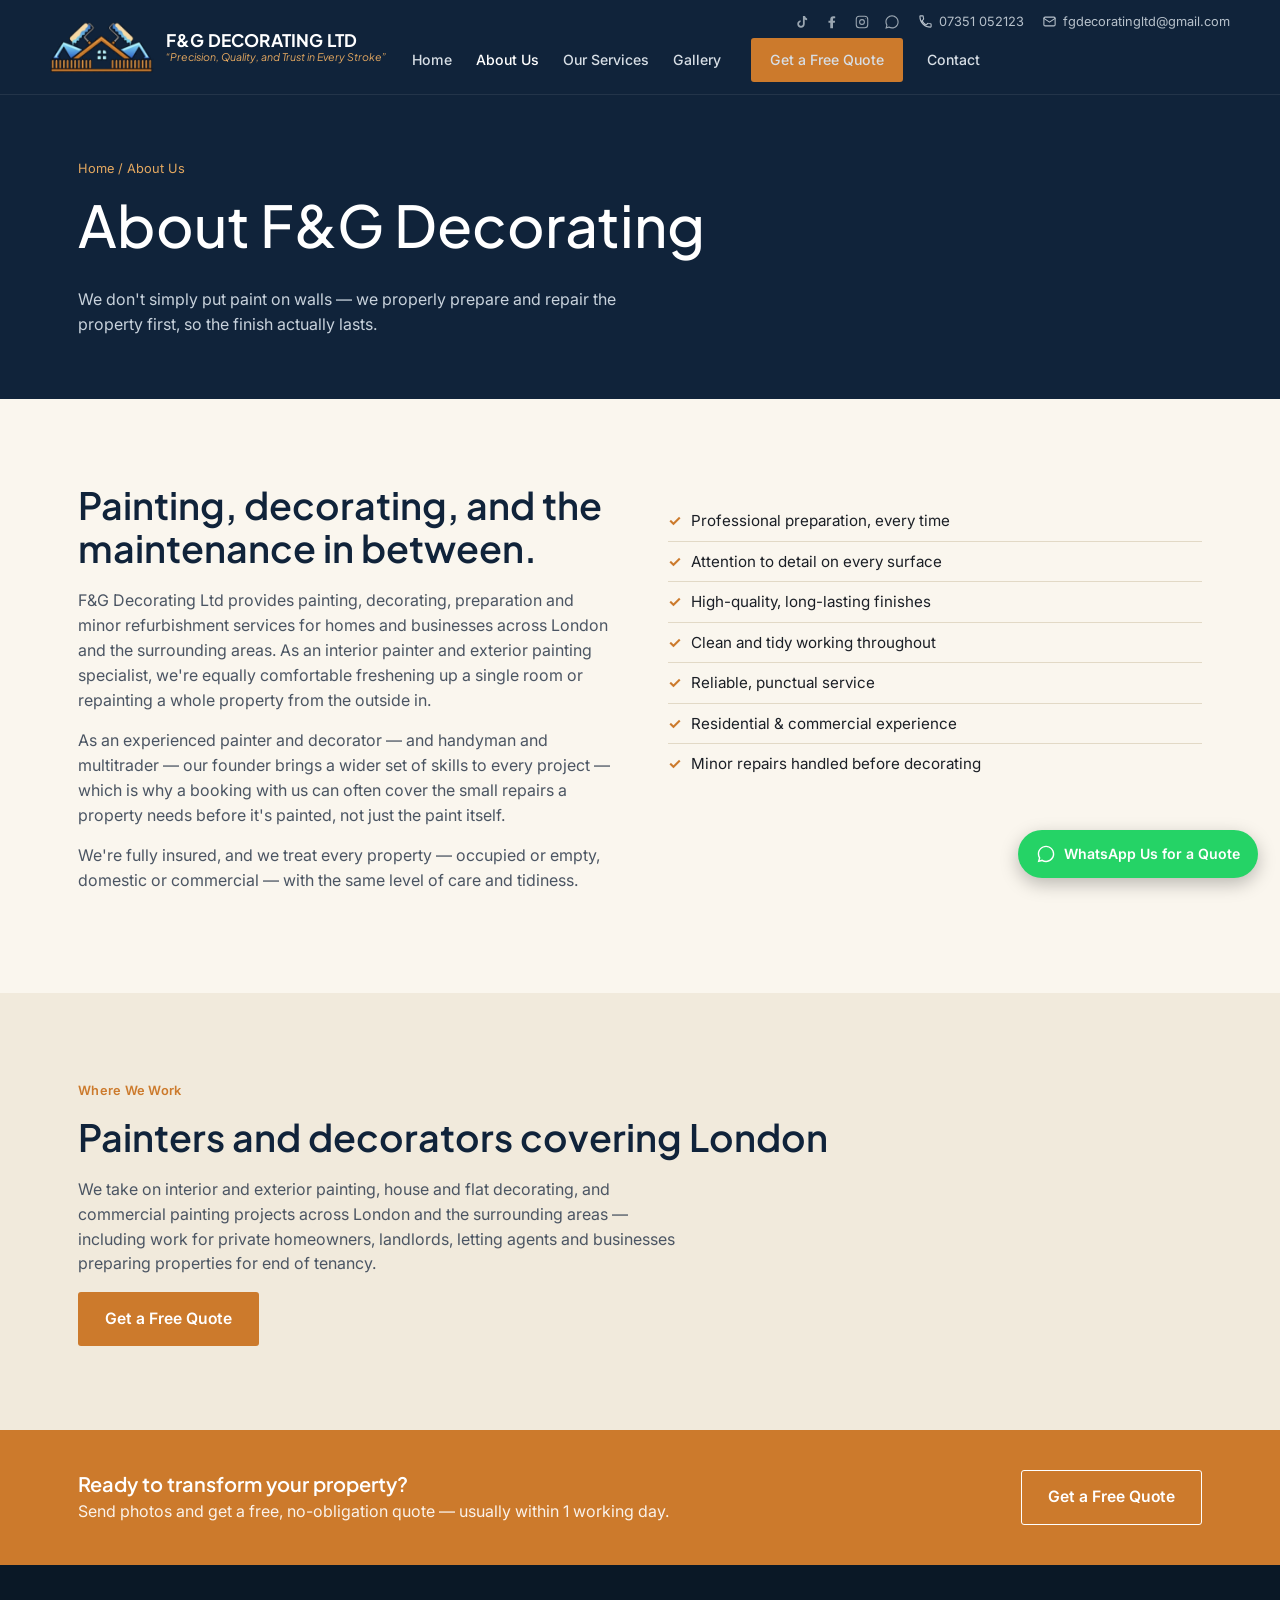
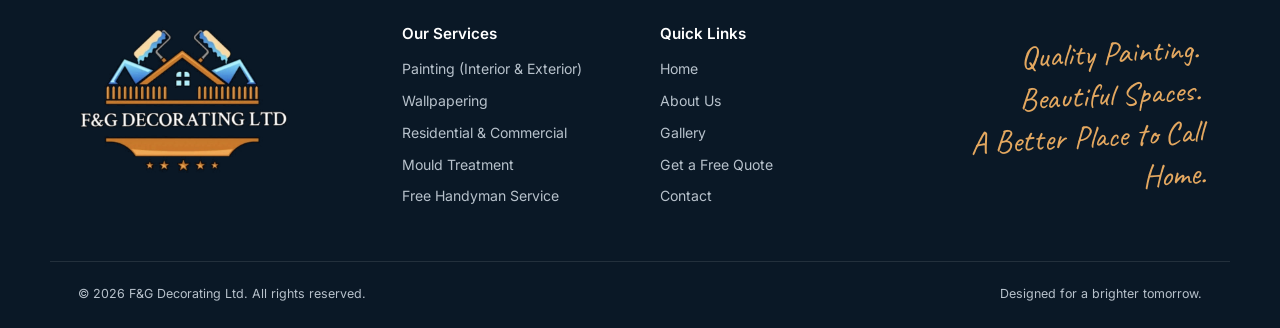
==== commit 39b7f0f8: "Remove reviews section and page Co-Authored-By: Claude Sonnet 5.5 <noreply@anthropic.com> Claude-Ses" ====
--- a/about.html
+++ b/about.html
@@ -31,7 +31,6 @@
 <a href="about.html" class="active">About Us</a>
 <a href="services.html">Our Services</a>
 <a href="gallery.html">Gallery</a>
-<a href="reviews.html">Reviews</a>
 <a href="quote.html" class="btn btn--gold btn--sm" style="margin-left:6px;">Get a Free Quote</a>
 <a href="contact.html">Contact</a>
 </nav>
@@ -98,7 +97,7 @@
     </ul></div>
     <div><h4>Quick Links</h4><ul>
       <li><a href="index.html">Home</a></li><li><a href="about.html">About Us</a></li>
-      <li><a href="gallery.html">Gallery</a></li><li><a href="reviews.html">Reviews</a></li>
+      <li><a href="gallery.html">Gallery</a></li><li></li>
       <li><a href="quote.html">Get a Free Quote</a></li><li><a href="contact.html">Contact</a></li>
     </ul></div>
     <div class="footer-script">Quality Painting.<br>Beautiful Spaces.<br>A Better Place to Call Home.</div>
@@ -118,7 +117,7 @@
     <div id="popup-form-wrap">
       <h3>Still thinking it over?</h3>
       <p class="popup-sub">Leave your details and we'll get back to you with a free, no-obligation quote — usually within 1 working day.</p>
-      <form id="popup-form" action="https://formspree.io/f/YOUR_FORM_ID" method="POST">
+      <form id="popup-form">
         <div class="popup-field">
           <label for="popup-name">Full name</label>
           <input type="text" id="popup-name" name="name" required>
@@ -137,8 +136,8 @@
       </form>
     </div>
     <div class="popup-success" id="popup-success">
-      <h3>Thanks — got it!</h3>
-      <p>Your details have been sent to F&amp;G Decorating. We'll be in touch shortly, usually within 1 working day.</p>
+      <h3>Almost done — press Send</h3>
+      <p>Your email app should have opened with your details filled in. Press Send to get it to us. If nothing opened, email fgdecoratingltd@gmail.com or WhatsApp 07351 052123.</p>
     </div>
   </div>
 </div>
--- a/styles.css
+++ b/styles.css
@@ -1156,16 +1156,54 @@
 }
 @media (max-width: 760px) { .tiktok-grid { grid-template-columns: repeat(2, 1fr); } }
 .tiktok-tile {
+  position: relative;
   aspect-ratio: 9/16;
-  background: var(--navy-deep);
+  background-color: var(--navy-deep);
+  background-size: cover;
+  background-position: center;
   border-radius: var(--radius-md);
   border: 1px solid rgba(255,255,255,0.12);
   display: flex;
-  align-items: flex-end;
+  flex-direction: column;
+  align-items: center;
+  justify-content: center;
+  gap: 14px;
   padding: 12px;
-  color: var(--cream);
-  font-size: 0.75rem;
-  font-weight: 600;
+  color: var(--white);
+  font-size: 0.78rem;
+  font-weight: 600;
+  overflow: hidden;
+  text-align: center;
+  transition: transform 0.15s ease, border-color 0.15s ease;
+}
+.tiktok-tile::before {
+  content: "";
+  position: absolute;
+  inset: 0;
+  background: linear-gradient(180deg, rgba(10,22,38,0.15) 0%, rgba(10,22,38,0.2) 45%, rgba(10,22,38,0.85) 100%);
+  z-index: 0;
+}
+.tiktok-tile > * { position: relative; z-index: 1; }
+.tiktok-tile:hover {
+  transform: translateY(-3px);
+  border-color: var(--gold-light);
+}
+.tiktok-play {
+  width: 52px;
+  height: 52px;
+  border-radius: 50%;
+  background: rgba(255,255,255,0.18);
+  backdrop-filter: blur(2px);
+  border: 1px solid rgba(255,255,255,0.4);
+  display: flex;
+  align-items: center;
+  justify-content: center;
+  color: var(--white);
+  flex-shrink: 0;
+}
+.tiktok-tile-label {
+  padding: 0 6px;
+  text-shadow: 0 1px 4px rgba(0,0,0,0.6);
 }
 
 /* ---------- Footer ---------- */
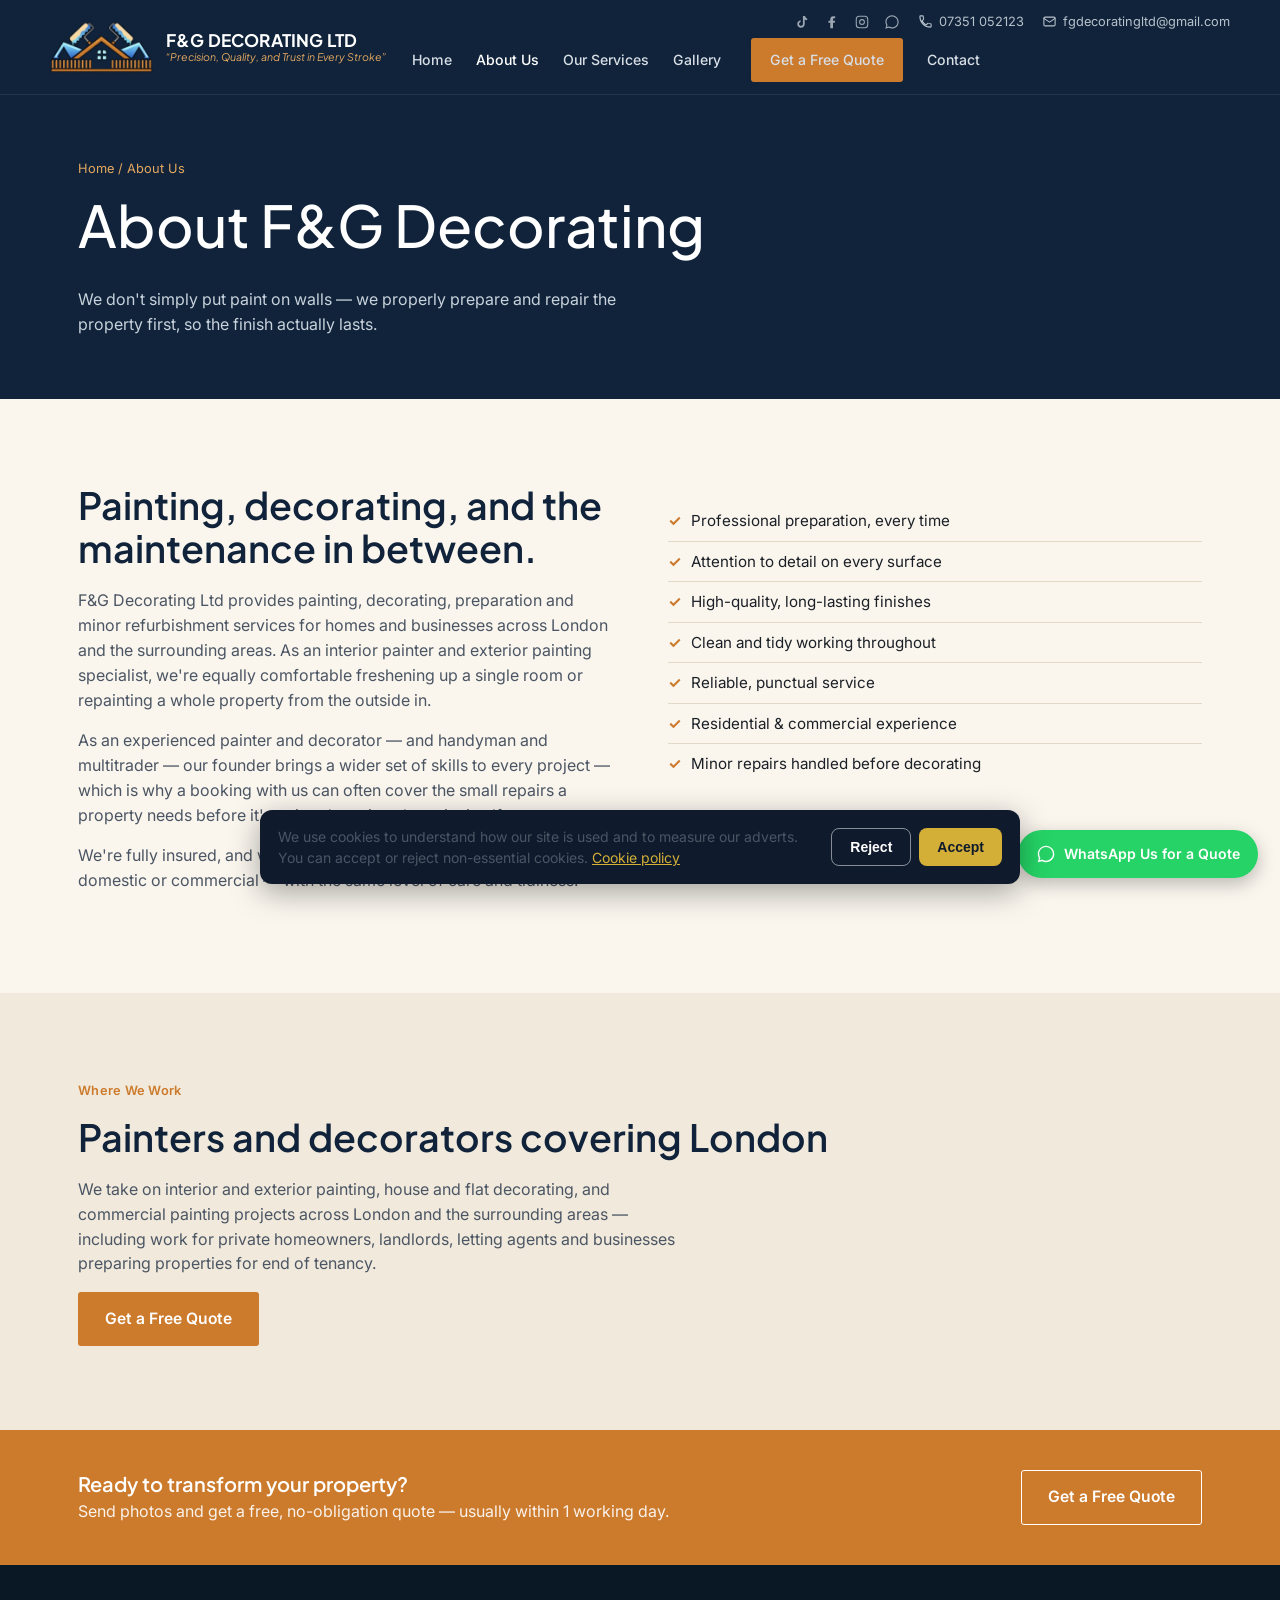
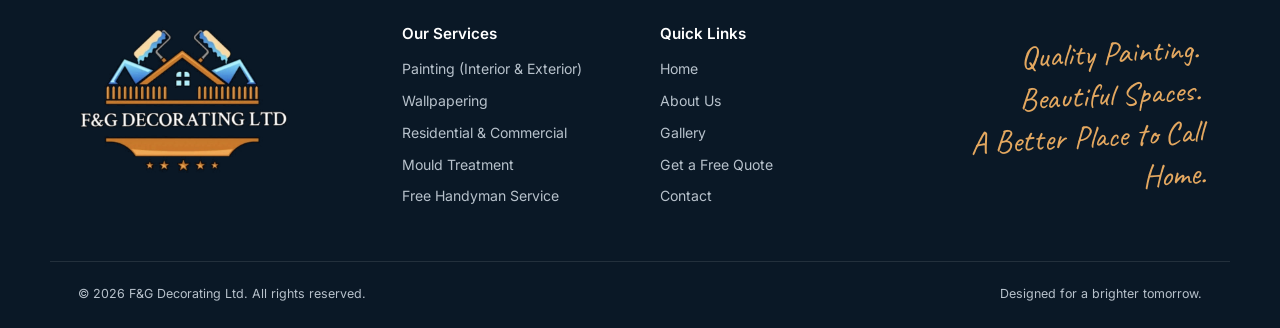
==== commit 331661ca: "Add cookie consent banner and Consent Mode defaults Co-Authored-By: Claude Sonnet 5.5 <noreply@anthr" ====
--- a/about.html
+++ b/about.html
@@ -1,6 +1,16 @@
 <!DOCTYPE html>
 <html lang="en">
 <head>
+<script>window.dataLayer=window.dataLayer||[];function gtag(){dataLayer.push(arguments);}
+(function(){var g='denied';try{if(localStorage.getItem('fgConsent')==='granted')g='granted';}catch(e){}
+gtag('consent','default',{ad_storage:g,analytics_storage:g,ad_user_data:g,ad_personalization:g,wait_for_update:500});})();</script>
+<!-- Google Tag Manager -->
+<script>(function(w,d,s,l,i){w[l]=w[l]||[];w[l].push({'gtm.start':
+new Date().getTime(),event:'gtm.js'});var f=d.getElementsByTagName(s)[0],
+j=d.createElement(s),dl=l!='dataLayer'?'&l='+l:'';j.async=true;j.src=
+'https://www.googletagmanager.com/gtm.js?id='+i+dl;f.parentNode.insertBefore(j,f);
+})(window,document,'script','dataLayer','GTM-PV8RXGWX');</script>
+<!-- End Google Tag Manager -->
 <meta charset="UTF-8">
 <meta name="viewport" content="width=device-width, initial-scale=1.0">
 <title>About Us | F&amp;G Decorating Ltd</title>
@@ -10,6 +20,10 @@
 <link rel="stylesheet" href="styles.css">
 </head>
 <body>
+<!-- Google Tag Manager (noscript) -->
+<noscript><iframe src="https://www.googletagmanager.com/ns.html?id=GTM-PV8RXGWX"
+height="0" width="0" style="display:none;visibility:hidden"></iframe></noscript>
+<!-- End Google Tag Manager (noscript) -->
 <header class="site-header">
   <div class="container header-grid">
     <a href="index.html" class="logo-block">
--- a/styles.css
+++ b/styles.css
@@ -1380,3 +1380,11 @@
   color: var(--gold);
   margin: 10px 0;
 }
+
+#fg-cookie{position:fixed;left:16px;right:16px;bottom:16px;max-width:760px;margin:0 auto;background:#0f1b2d;color:#fff;padding:16px 18px;border-radius:12px;box-shadow:0 8px 30px rgba(0,0,0,.35);display:flex;gap:16px;align-items:center;flex-wrap:wrap;z-index:99999;font-size:14px;line-height:1.5}
+#fg-cookie p{margin:0;flex:1 1 280px}
+#fg-cookie a{color:#d4af37;text-decoration:underline}
+#fg-cookie div{display:flex;gap:8px}
+#fg-cookie button{border:0;border-radius:8px;padding:10px 18px;font-weight:600;cursor:pointer;font-size:14px}
+#fg-accept{background:#d4af37;color:#0f1b2d}
+#fg-reject{background:transparent;color:#fff;border:1px solid rgba(255,255,255,.5)!important}
